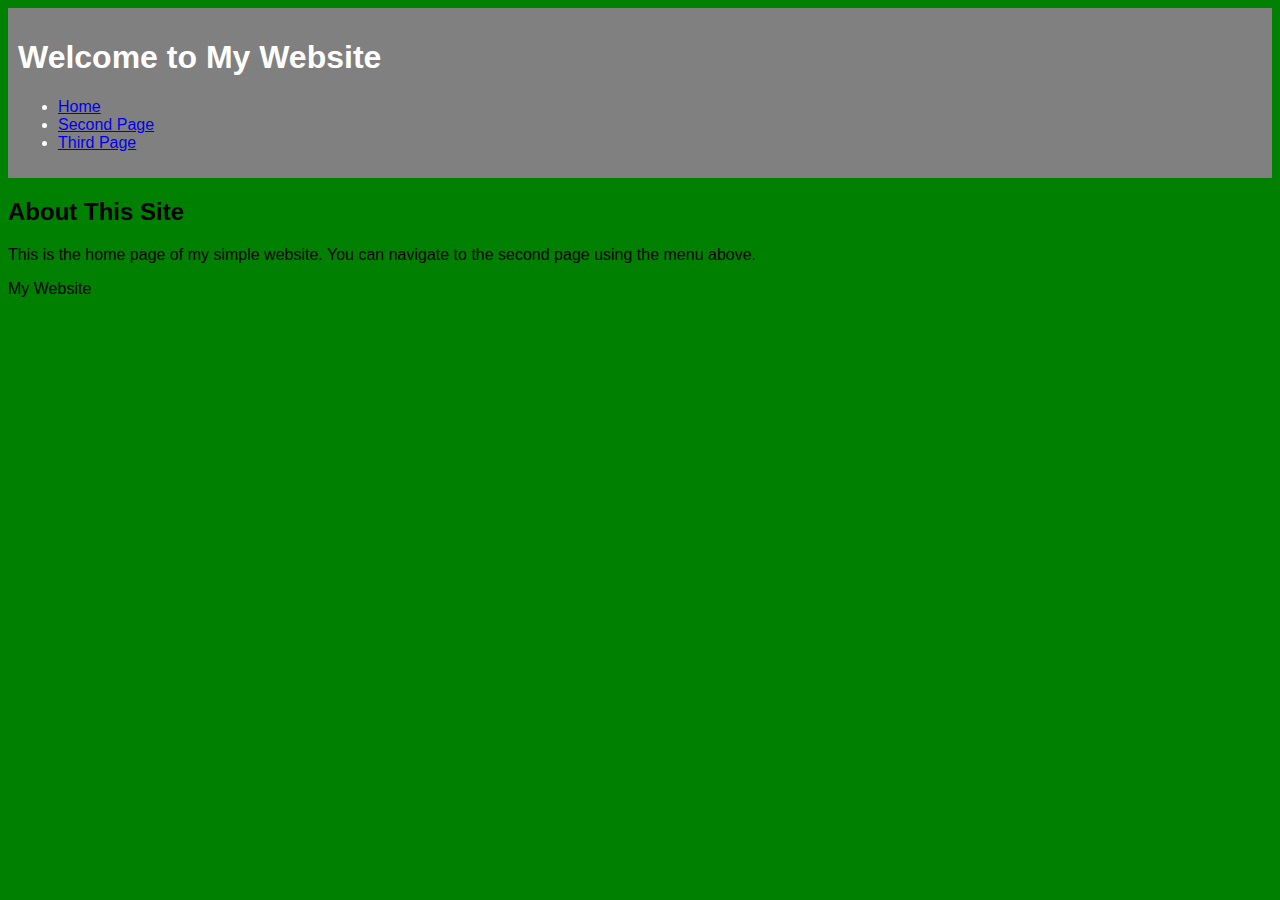
==== index.html @ 780b527f "Add files via upload" ====
<!DOCTYPE html>
<html lang="en">
<head>
    <meta charset="UTF-8">
    <title>Home Page</title>
    <link  rel="stylesheet" href="styles.css">
</head>
<body>
    <header>
        <h1>Welcome to My Website</h1>
            <ul>
                <li><a href="index.html">Home</a></li>
                <li><a href="second.html">Second Page</a></li>
				<li><a href="third.html">Third Page</a></li>
            </ul>
    </header>
    <main>
        <h2>About This Site</h2>
        <p>This is the home page of my simple website. You can navigate to the second page using the menu above.</p>
    </main>
        <p> My Website</p> 
</body>
</html>
---- styles.css ----
body {
    font-family: Arial;
    margin: 5;
    padding: 5;
    background-color: green;
}

header {
    background-color: gray;
    color: white;
    padding: 10px;
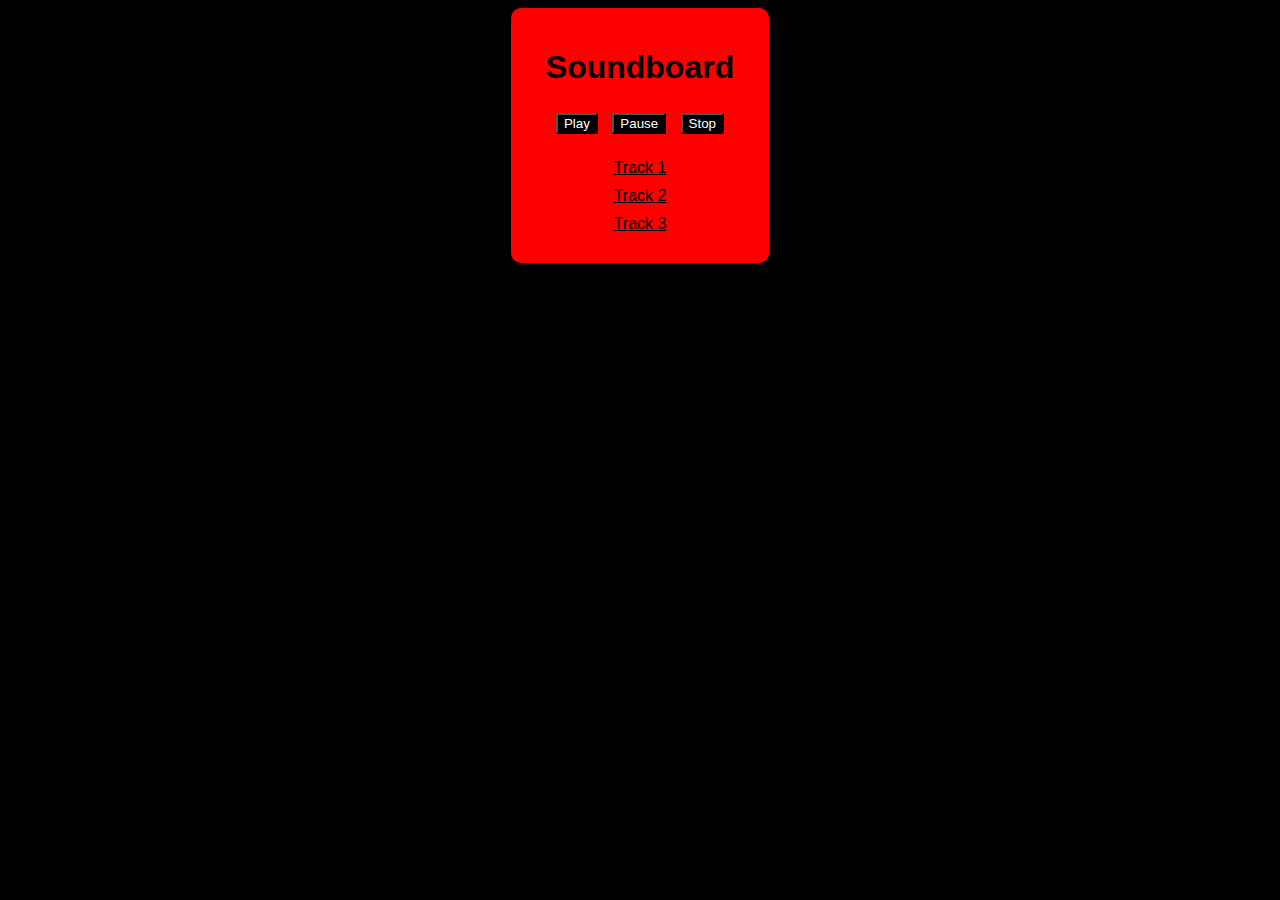
==== commit 22c091ed: "Add files via upload" ====
--- a/index.html
+++ b/index.html
@@ -2,22 +2,23 @@
 <html lang="en">
 <head>
     <meta charset="UTF-8">
-    <title>Home Page</title>
-    <link  rel="stylesheet" href="styles.css">
+    <meta name="viewport" content="width=device-width, initial-scale=1.0">
+    <title>Mock Media Interface</title>
+    <link rel="stylesheet" href="soundstyles.css">
 </head>
 <body>
-    <header>
-        <h1>Welcome to My Website</h1>
-            <ul>
-                <li><a href="index.html">Home</a></li>
-                <li><a href="second.html">Second Page</a></li>
-				<li><a href="third.html">Third Page</a></li>
-            </ul>
-    </header>
-    <main>
-        <h2>About This Site</h2>
-        <p>This is the home page of my simple website. You can navigate to the second page using the menu above.</p>
-    </main>
-        <p> My Website</p> 
+    <div class="media-player">
+        <h1>Soundboard</h1>
+        <div class="controls">
+            <button class="play">Play</button>
+            <button class="pause">Pause</button>
+            <button class="stop">Stop</button>
+        </div>
+        <div class="track-list">
+            <a href="#" class="track">Track 1</a>
+            <a href="#" class="track">Track 2</a>
+            <a href="#" class="track">Track 3</a>
+        </div>
+    </div>
 </body>
 </html>--- a/soundstyles.css
+++ b/soundstyles.css
@@ -0,0 +1,49 @@
+body {
+    font-family: Arial;
+    background-color: black;
+	display: flex;
+	justify-content: center;
+    align-items: center;     
+}
+
+.media-player {
+    background-color: red;
+    border-radius: 10px;
+    padding: 20px;
+    text-align: center;
+}
+
+.controls {
+    margin: 20px ;
+}
+
+button {
+    background-color: black;
+    color: white;
+    margin: 5px;
+    cursor: pointer;
+    transition: background-color 0.3s;
+}
+
+button:hover {
+    background-color: blue;
+}
+
+button:active {
+    background-color: yellow; /* hold a little bit */
+}
+
+button:focus {
+    outline: 2px solid blue; 
+}
+
+.track {
+    display: block;
+    margin: 10px;
+    color: black;
+}
+
+.track:visited {
+    color: white; 
+}
+
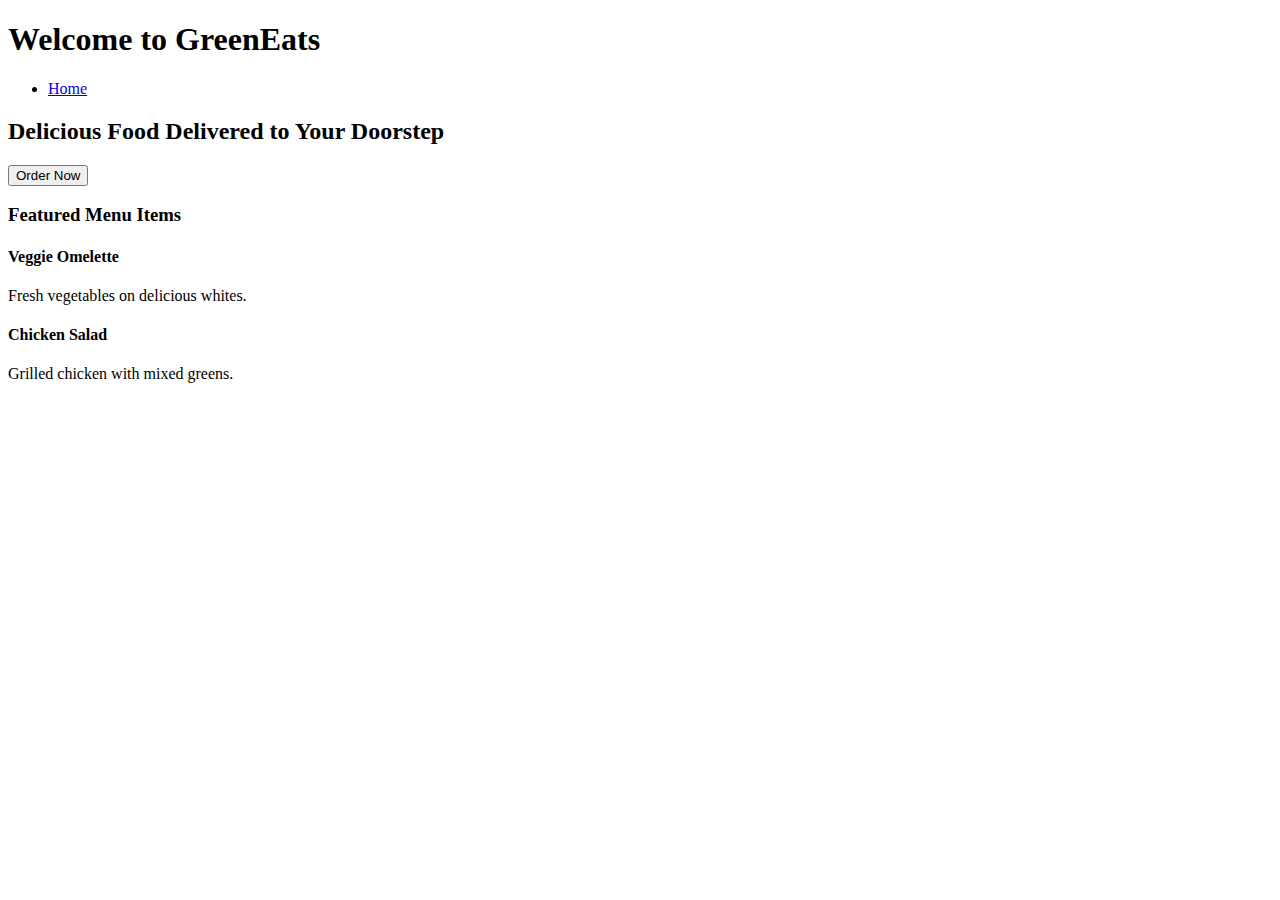
==== commit 79d21d7c: "Add files via upload" ====
--- a/index.html
+++ b/index.html
@@ -3,22 +3,35 @@
 <head>
     <meta charset="UTF-8">
     <meta name="viewport" content="width=device-width, initial-scale=1.0">
-    <title>Mock Media Interface</title>
-    <link rel="stylesheet" href="soundstyles.css">
+    <title>GreenEats</title>
 </head>
 <body>
-    <div class="media-player">
-        <h1>Soundboard</h1>
-        <div class="controls">
-            <button class="play">Play</button>
-            <button class="pause">Pause</button>
-            <button class="stop">Stop</button>
-        </div>
-        <div class="track-list">
-            <a href="#" class="track">Track 1</a>
-            <a href="#" class="track">Track 2</a>
-            <a href="#" class="track">Track 3</a>
-        </div>
+<header>
+	<div class="container">
+		<h1>Welcome to GreenEats</h1>
+            <nav>
+                <ul>				
+                <li><a href="index.html">Home</a></li>                 
+                </ul>
+            </nav>
     </div>
+</header>
+    <main>
+        <section class="hero">
+            <h2>Delicious Food Delivered to Your Doorstep</h2>
+            <button class="cta-button">Order Now</button>
+        </section>
+        <section class="featured-items">
+            <h3>Featured Menu Items</h3>
+            <div class="item">
+                <h4>Veggie Omelette</h4>
+                <p>Fresh vegetables on delicious whites.</p>
+            </div>
+            <div class="item">
+                <h4>Chicken Salad</h4>
+                <p>Grilled chicken with mixed greens.</p>
+            </div>
+        </section>
+    </main>
 </body>
-</html>+</html>
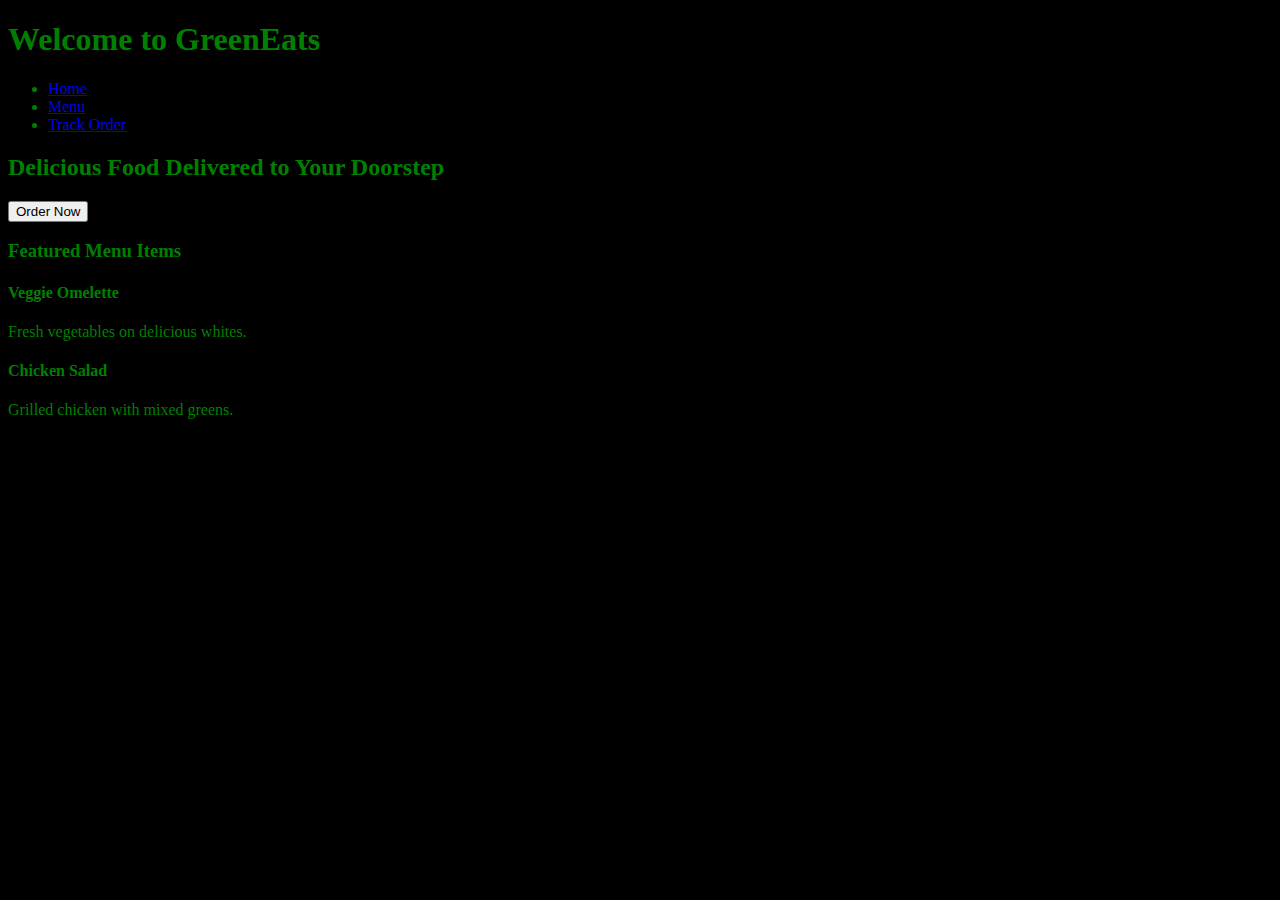
==== commit bf730e1a: "Add files via upload" ====
--- a/index.html
+++ b/index.html
@@ -3,6 +3,7 @@
 <head>
     <meta charset="UTF-8">
     <meta name="viewport" content="width=device-width, initial-scale=1.0">
+	<link rel="stylesheet" href="styles.css">
     <title>GreenEats</title>
 </head>
 <body>
@@ -11,7 +12,9 @@
 		<h1>Welcome to GreenEats</h1>
             <nav>
                 <ul>				
-                <li><a href="index.html">Home</a></li>                 
+                <li><a href="index.html">Home</a></li>
+				<li><a href="menu.html">Menu</a></li>
+                <li><a href="track.html">Track Order</a></li>
                 </ul>
             </nav>
     </div>
--- a/styles.css
+++ b/styles.css
@@ -0,0 +1,12 @@
+{
+    margin: 0;
+    padding: 0;
+    box-sizing: border-box;
+}
+
+body {
+    font-family: Arial,
+    line-height: 1.6;
+    background-color: Black;
+    color: Green;
+}
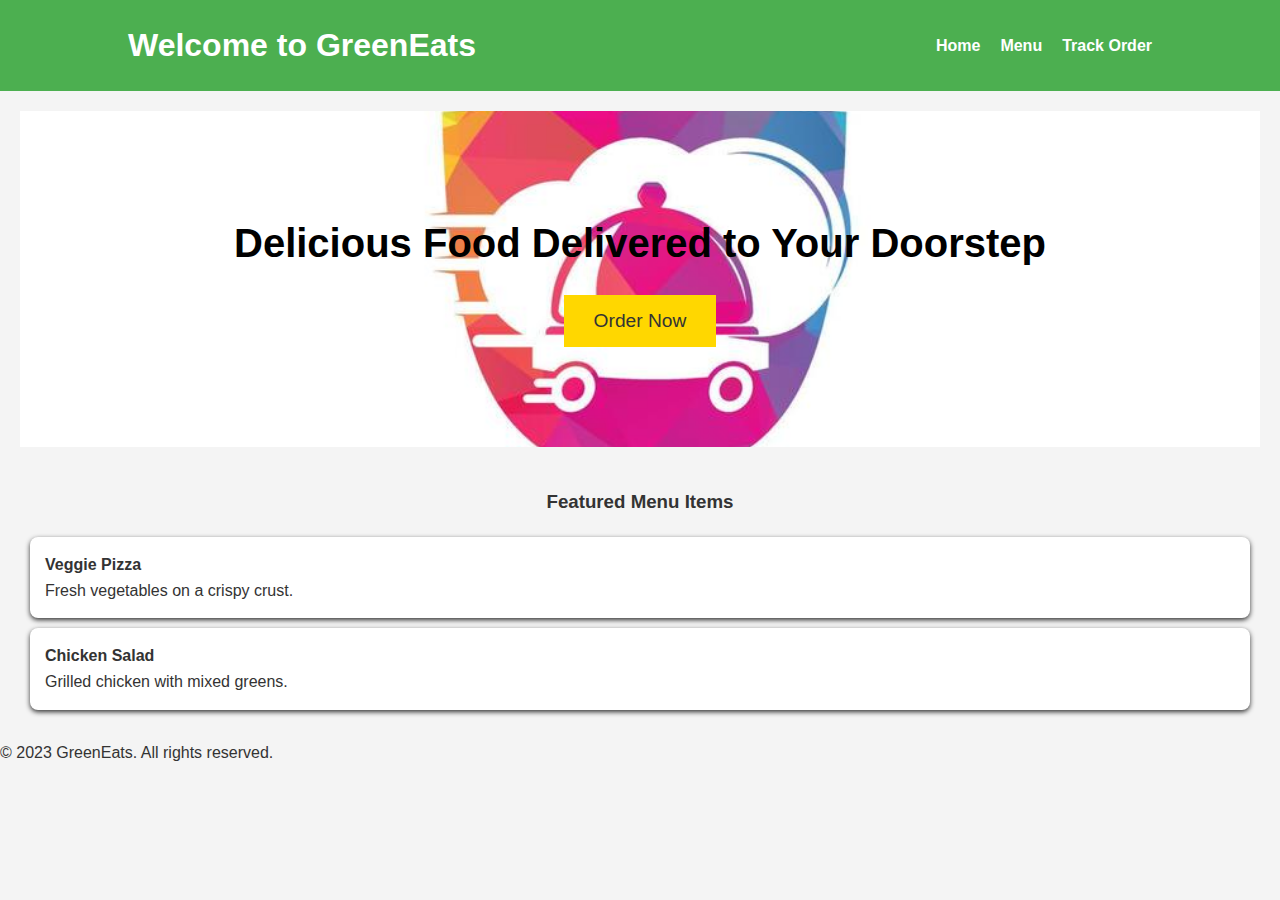
==== commit 331f2647: "Add files via upload" ====
--- a/index.html
+++ b/index.html
@@ -3,22 +3,22 @@
 <head>
     <meta charset="UTF-8">
     <meta name="viewport" content="width=device-width, initial-scale=1.0">
-	<link rel="stylesheet" href="styles.css">
+    <link rel="stylesheet" href="styles.css">
     <title>GreenEats</title>
 </head>
 <body>
-<header>
-	<div class="container">
-		<h1>Welcome to GreenEats</h1>
+    <header>
+        <div class="container">
+            <h1>Welcome to GreenEats</h1>
             <nav>
-                <ul>				
-                <li><a href="index.html">Home</a></li>
-				<li><a href="menu.html">Menu</a></li>
-                <li><a href="track.html">Track Order</a></li>
+                <ul>
+                    <li><a href="index.html">Home</a></li>
+                    <li><a href="menu.html">Menu</a></li>
+                    <li><a href="track.html">Track Order</a></li>
                 </ul>
             </nav>
-    </div>
-</header>
+        </div>
+    </header>
     <main>
         <section class="hero">
             <h2>Delicious Food Delivered to Your Doorstep</h2>
@@ -27,8 +27,8 @@
         <section class="featured-items">
             <h3>Featured Menu Items</h3>
             <div class="item">
-                <h4>Veggie Omelette</h4>
-                <p>Fresh vegetables on delicious whites.</p>
+                <h4>Veggie Pizza</h4>
+                <p>Fresh vegetables on a crispy crust.</p>
             </div>
             <div class="item">
                 <h4>Chicken Salad</h4>
@@ -36,5 +36,8 @@
             </div>
         </section>
     </main>
+    <footer>
+        <p>&copy; 2023 GreenEats. All rights reserved.</p>
+    </footer>
 </body>
 </html>
--- a/styles.css
+++ b/styles.css
@@ -1,12 +1,126 @@
-{
+* {
     margin: 0;
     padding: 0;
     box-sizing: border-box;
 }
 
 body {
-    font-family: Arial,
+    font-family: Arial;
     line-height: 1.6;
-    background-color: Black;
-    color: Green;
+    background-color: #f4f4f4;
+    color: #333;
 }
+
+header {
+    background-color: #4CAF50; 
+    color: white;
+    padding: 20px 0;
+}
+
+.container {
+    width: 80%;
+    margin: auto;
+    display: flex;
+	justify-content: space-between;
+    align-items: center;
+}
+
+h1 {
+    font-size: 2.5;
+}
+
+nav ul {
+    list-style: none;
+    display: flex;
+}
+
+nav ul li {
+    margin-left: 20px;
+}
+
+nav ul li a {
+    color: white;
+    text-decoration: none;
+    font-weight: bold;
+    transition: color 0.3s;
+}
+
+nav ul li a:hover {
+    color: #FFD700; 
+}
+
+main {
+    padding: 20px;
+}
+
+.hero {
+    background-image: url('food.jpg'); 
+    background-size: cover;
+    background-position: center;
+    color: black;
+    text-align: center;
+    padding: 100px 20px;
+}
+
+.hero h2 {
+    font-size: 2.5em;
+    margin-bottom: 20px;
+}
+
+.cta-button {
+    background-color: #FFD700; 
+    color: #333;
+    border: none;
+    padding: 15px 30px;
+    font-size: 1.2em;
+    cursor: pointer;
+    transition: background-color 0.3s;
+}
+
+.cta-button:hover {
+    background-color: #FFC107; 
+}
+
+.featured-items {
+    margin-top: 40px;
+}
+
+.featured-items h3 {
+    text-align: center;
+    margin-bottom: 20px;
+}
+
+.item {
+    background-color: white;
+    border-radius: 8px;
+    padding: 15px;
+    margin: 10px;
+    box-shadow: 0 2px 5px;
+}
+
+table {
+    width: 100%;
+    border-collapse: collapse;
+    margin-top: 20px;
+}
+
+th, td {
+    padding: 12px;
+    text-align: left;
+    border-bottom: 1px solid #ddd;
+}
+
+th {
+    background-color: #4CAF50;
+    color: white;
+}
+
+tr:hover {
+    background-color: green; 
+}
+
+.tracking-form {
+    background-color: white;
+    padding: 20px;
+    border-radius: 8px;
+    box-shadow: 0 2px 5px rgba(0, 0, 